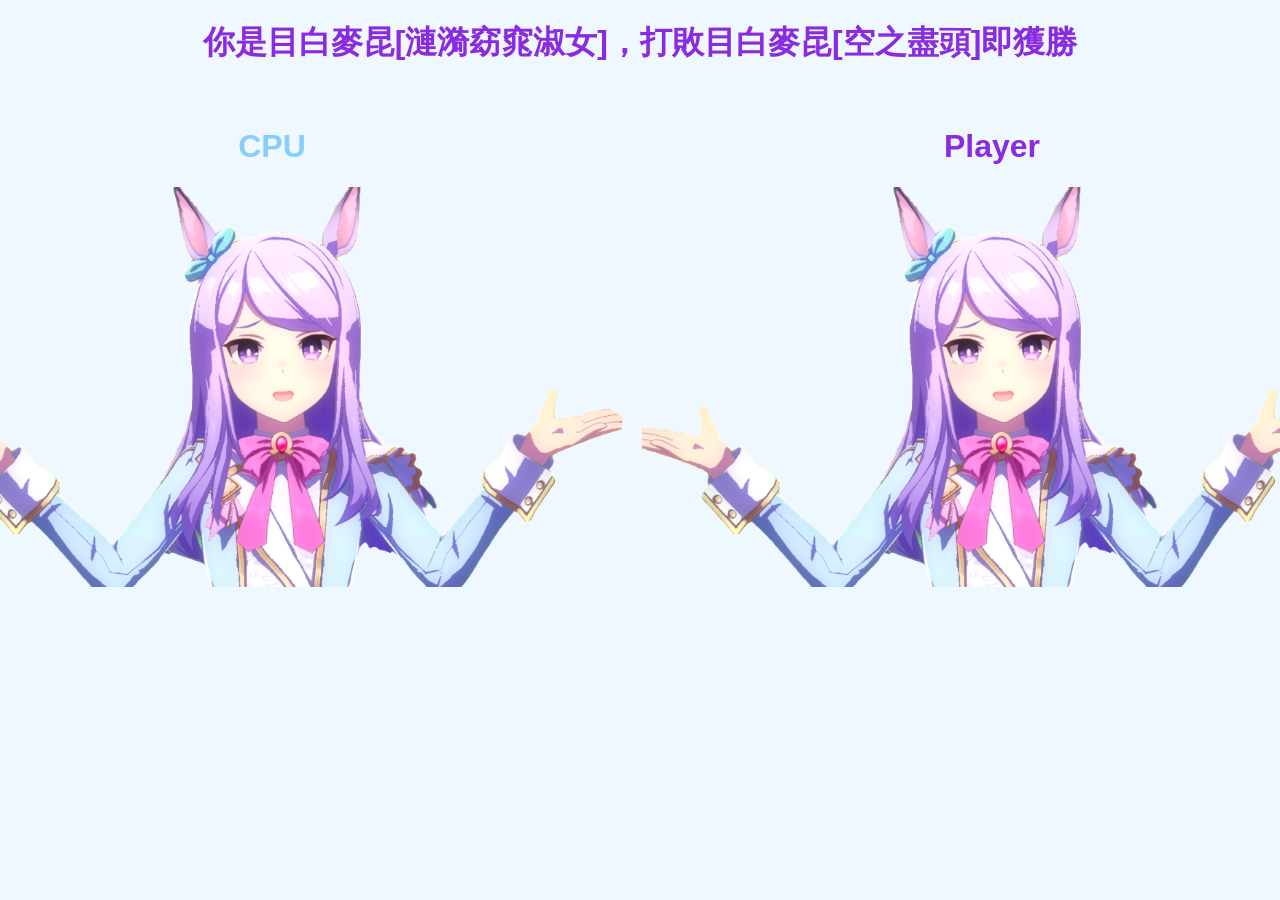
==== 期中作業(暫定)/期中作業(暫定).html @ ce22a907 "m" ====
<!DOCTYPE html>
<html lang="zh-TW"></html>
<title>目白麥昆猜拳</title>
<body>
    <style>
        body{
            background-color: aliceblue;
            font-family: 'Franklin Gothic Medium', 'Arial Narrow', Arial, sans-serif;
        }
        .purp{
            text-align: center;
            color: blueviolet;
        }
        .blue{
            text-align: center;
            color: lightskyblue;
        }
        .vert-stack{
            display: flex;
            flex-direction: column;
            align-items: center;
        }
        .vert-stack div{
            margin: 10px;
        }
        .hori-stack{
            display: flex;
            flex-direction: row;
            align-items: center;
        }
        .hori-stack div{
            margin: 10px;
        }
    </style>
    <head>
        <h1 class="purp">你是目白麥昆[漣漪窈窕淑女]，打敗目白麥昆[空之盡頭]即獲勝</h1>
    </head>
    <div class="vert-stack">
        <div class="hori-stack">
            <div class="vert-stack">
                <h1 class="blue">CPU</h1>
                <img src="Q.png" alt="Mejiro McQueen" height="400" width="700">
            </div>
            <div class="vert-stack">
                <h1 class="purp">Player</h1>
                <img src="Q.png" alt="Mejiro McQueen" height="400" width="700">
            </div>
            <button name="Scissors" ></button>
        </div>
    </div>
</body>
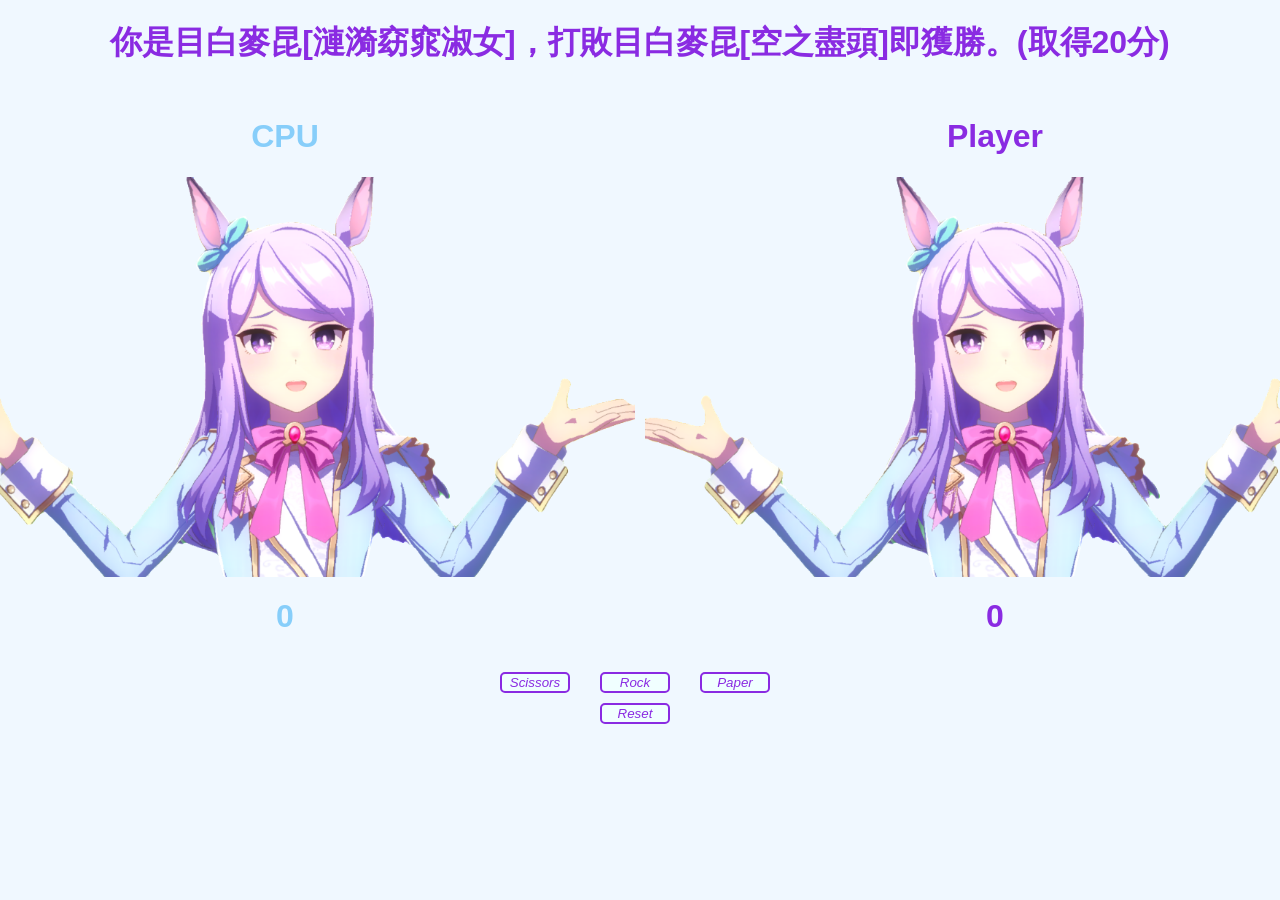
==== commit 78afb270: "mcqueen" ====
--- a/期中作業(暫定)/期中作業(暫定).html
+++ b/期中作業(暫定)/期中作業(暫定).html
@@ -21,7 +21,7 @@
             align-items: center;
         }
         .vert-stack div{
-            margin: 10px;
+            margin: 5px;
         }
         .hori-stack{
             display: flex;
@@ -29,23 +29,139 @@
             align-items: center;
         }
         .hori-stack div{
-            margin: 10px;
+            margin: 5px;
+        }
+        button{
+            justify-content: space-between;
+            margin-right: 20px;
+            margin-left: 10px;
+            background-color: azure;
+            font-style: italic;
+            color: blueviolet;
+            border: 2px solid blueviolet;
+            border-radius: 5px;
+            width: 70px;
+            align-items: center;
+        }
+        button:hover{
+            background-color: darkslateblue;
+            color: azure;
         }
     </style>
     <head>
-        <h1 class="purp">你是目白麥昆[漣漪窈窕淑女]，打敗目白麥昆[空之盡頭]即獲勝</h1>
+        <h1 class="purp" id="title">你是目白麥昆[漣漪窈窕淑女]，打敗目白麥昆[空之盡頭]即獲勝。(取得20分)</h1>
     </head>
     <div class="vert-stack">
         <div class="hori-stack">
             <div class="vert-stack">
                 <h1 class="blue">CPU</h1>
-                <img src="Q.png" alt="Mejiro McQueen" height="400" width="700">
+                <img src="Q.png" id="CPic" alt="Mejiro McQueen" height="400" width="700">
+                <h1 class="blue" id="CS">0</h1>
             </div>
             <div class="vert-stack">
                 <h1 class="purp">Player</h1>
-                <img src="Q.png" alt="Mejiro McQueen" height="400" width="700">
+                <img src="Q.png" id="PPic" alt="Mejiro McQueen" height="400" width="700">
+                <h1 class="purp" id="PS">0</h1>
             </div>
-            <button name="Scissors" ></button>
+        </div>
+        <div class="hori-stack">
+            <button id="Scissors" onclick="c(this)">Scissors</button>
+            <button id="Rock" onclick="c(this)">Rock</button>
+            <button id="Paper" onclick="c(this)">Paper</button>
+        </div>
+        <div class="vert-stack">
+            <button onclick="reset()">Reset</button>
         </div>
     </div>
+    <script scr="js.js"></script>
+    <script>
+        var goal=10;
+        var Pscore=0;
+        var Cscore=0;
+        var Ps=document.getElementById("PS");
+        var Cs=document.getElementById("CS");
+        var PP=document.getElementById("PPic");
+        var CP=document.getElementById("CPic");
+
+        async function c(evn){
+            var button =evn.id;
+            var CPU=0;
+            var PLR=0;
+
+            switch (button){
+                case "Scissors":
+                    PLR=0; break;
+                case "Rock":
+                    PLR=1; break;
+                case "Paper":
+                    PLR=2; break;
+            }
+
+            CPU=Math.floor(Math.random()*3);
+
+            PicSet(PLR,CPU);
+
+            var title=document.getElementById("title");
+            if(CPU==PLR){
+                title.innerText="平手";
+            }
+            else if(PLR-CPU==1||PLR-CPU==-2){
+                title.innerText="勝";
+                Pscore++;
+            }
+            else {
+                title.innerText="敗";
+                Cscore++;
+            }
+
+            Ps.innerText=Pscore.toString();
+            Cs.innerText=Cscore.toString();
+
+            if(Pscore==goal||Cscore==goal){
+                if(Pscore>Cscore){
+                    title.innerText="你贏了!"
+                    PP.src="SQwin.png";
+                    CP.src="WQlose.png";
+                }
+                else {
+                    title.innerText="你輸了......"
+                    PP.src="SQlose.png";
+                    CP.src="WQwin.png";
+                }
+            }
+        }
+
+        async function PicSet(p,c){
+
+            switch (p){
+                case 0: 
+                    PP.src="SS.png";break;
+                case 1:
+                    PP.src="SR.png";break
+                case 2:
+                    PP.src="SP.png";break;
+            }
+
+            switch (c){
+                case 0: 
+                    CP.src="WS.png";break;
+                case 1:
+                    CP.src="WR.png";break
+                case 2:
+                    CP.src="WP.png";break;
+            }
+        }
+
+        function reset(){
+            title.innerText="你是目白麥昆[漣漪窈窕淑女]，打敗目白麥昆[空之盡頭]即獲勝。(取得20分)";
+            CPU=0;
+            PLR=0;
+            Pscore=0;
+            Cscore=0;
+            Ps.innerText=Pscore.toString();
+            Cs.innerText=Cscore.toString();
+            PP.src="Q.png";
+            CP.src="Q.png";
+        }
+    </script>
 </body>
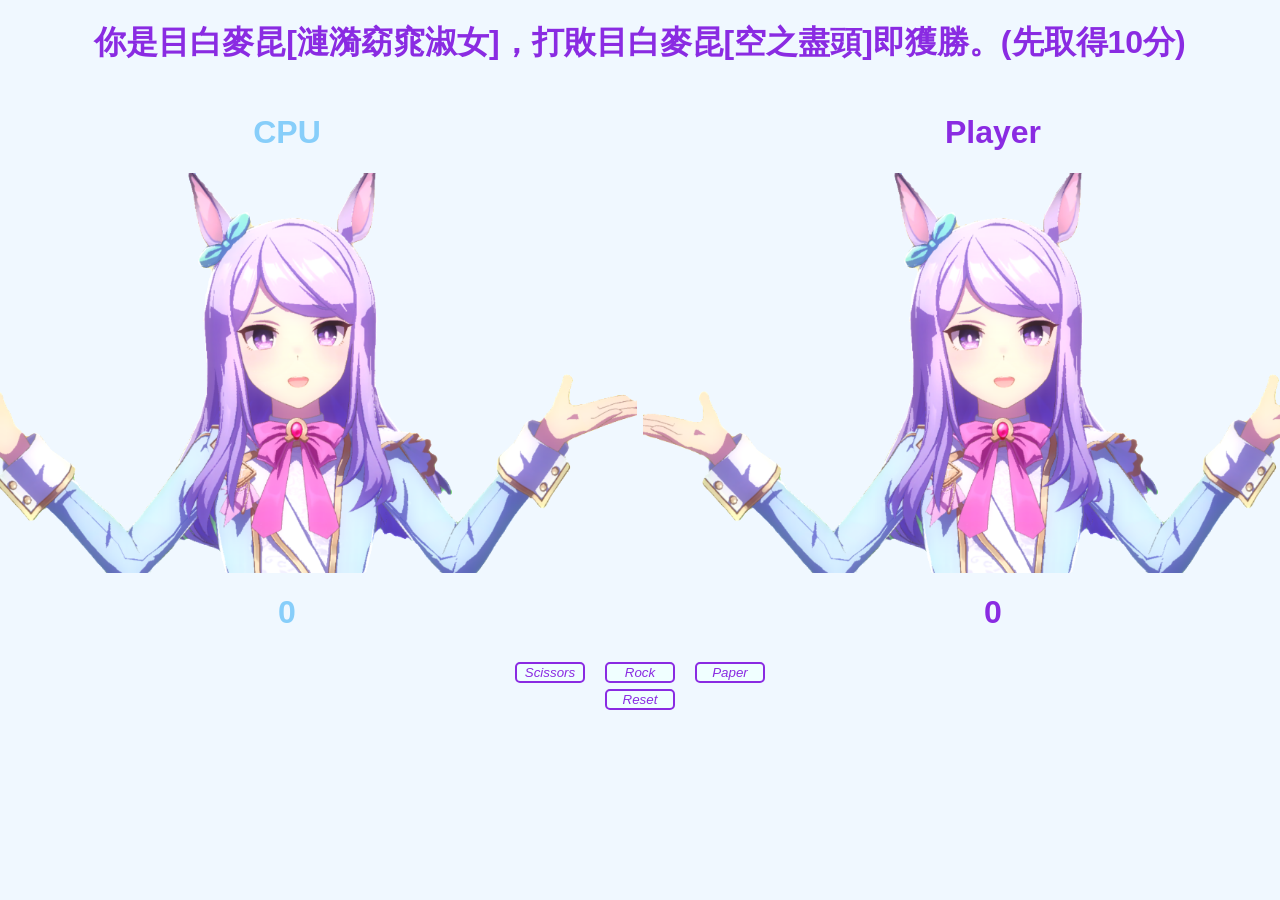
==== commit 93543933: "mcqueen" ====
--- a/期中作業(暫定)/期中作業(暫定).html
+++ b/期中作業(暫定)/期中作業(暫定).html
@@ -21,7 +21,7 @@
             align-items: center;
         }
         .vert-stack div{
-            margin: 5px;
+            margin: 3px;
         }
         .hori-stack{
             display: flex;
@@ -29,11 +29,11 @@
             align-items: center;
         }
         .hori-stack div{
-            margin: 5px;
+            margin: 3px;
         }
         button{
             justify-content: space-between;
-            margin-right: 20px;
+            margin-right: 10px;
             margin-left: 10px;
             background-color: azure;
             font-style: italic;
@@ -49,7 +49,7 @@
         }
     </style>
     <head>
-        <h1 class="purp" id="title">你是目白麥昆[漣漪窈窕淑女]，打敗目白麥昆[空之盡頭]即獲勝。(取得20分)</h1>
+        <h1 class="purp" id="title">你是目白麥昆[漣漪窈窕淑女]，打敗目白麥昆[空之盡頭]即獲勝。(先取得10分)</h1>
     </head>
     <div class="vert-stack">
         <div class="hori-stack">
@@ -153,7 +153,7 @@
         }
 
         function reset(){
-            title.innerText="你是目白麥昆[漣漪窈窕淑女]，打敗目白麥昆[空之盡頭]即獲勝。(取得20分)";
+            title.innerText="你是目白麥昆[漣漪窈窕淑女]，打敗目白麥昆[空之盡頭]即獲勝。(先取得10分)";
             CPU=0;
             PLR=0;
             Pscore=0;
